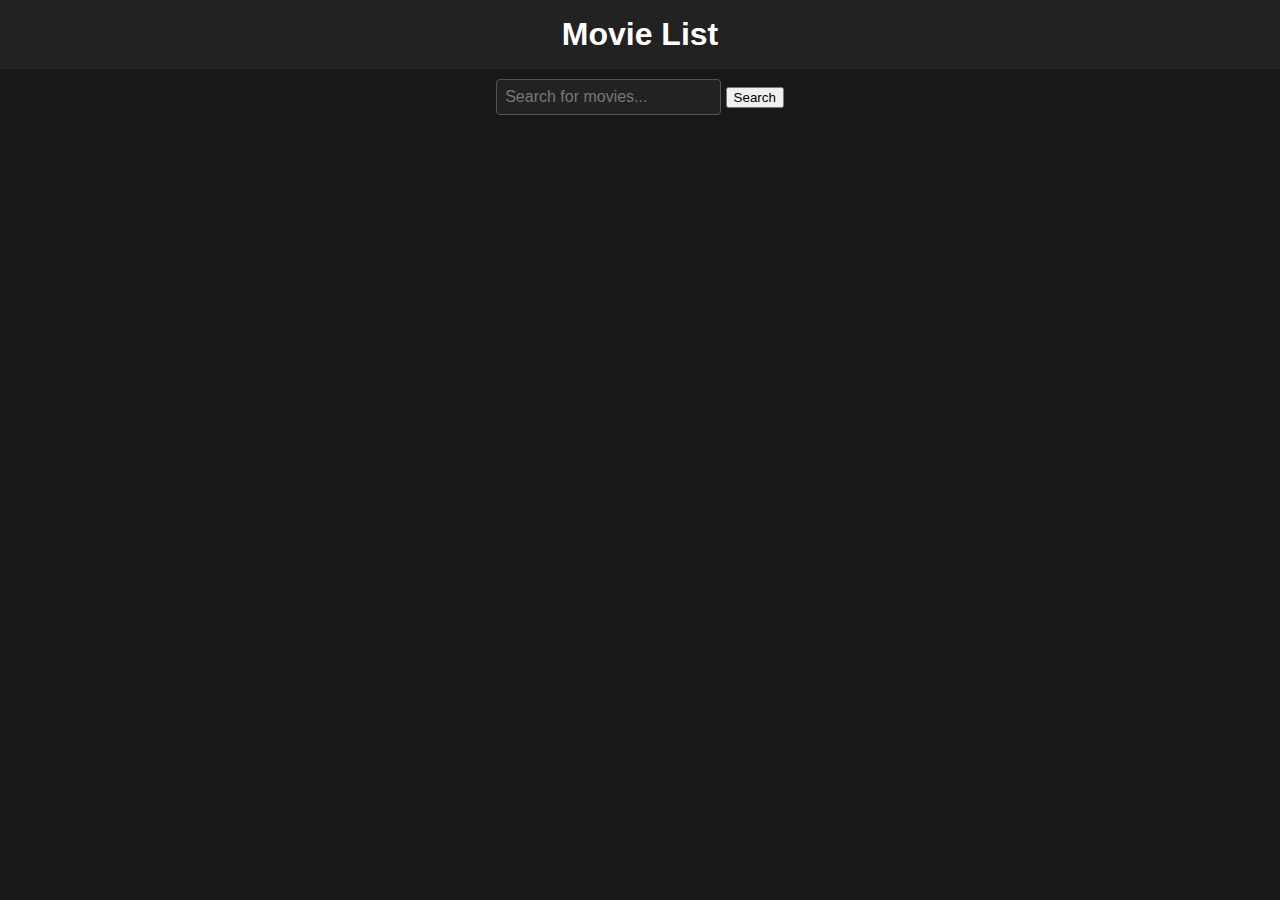
==== index.html @ 505b021b "Update index.html" ====
<!DOCTYPE html>
<html>
<head>
  <title>Movie List</title>
  <style>
    body {
      font-family: sans-serif;
      margin: 0;
      padding: 0;
      background-color: #181818; /* Dark background */
      color: #fff; /* White text */
    }
    header {
      background-color: #222; /* Darker header */
      color: #fff;
      padding: 1rem;
      text-align: center;
    }
    h1 {
      margin: 0;
    }
    .movie-list {
      display: flex;
      flex-wrap: wrap;
      justify-content: center;
      padding: 20px;
    }
    .movie-item {
      width: 200px;
      margin: 10px;
      border: 1px solid #333; /* Darker border */
      padding: 10px;
      cursor: pointer;
      text-align: center;
      box-shadow: 0 2px 5px rgba(0, 0, 0, 0.2);
    }
    .movie-item img {
      width: 100%;
      height: 150px;
      object-fit: cover;
    }
    .movie-item p {
      margin-top: 5px;
      font-size: 14px;
    }
    .search-container {
      padding: 10px;
      text-align: center;
    }
    .search-input {
      padding: 8px;
      border: 1px solid #555; /* Darker border */
      border-radius: 4px;
      font-size: 16px;
      color: #fff;
      background-color: #222; /* Darker background */
    }
    .search-input::placeholder {
      color: #777;
    }
  </style>
</head>
<body>

  <header>
    <h1>Movie List</h1>
  </header>

  <div class="search-container">
    <input type="text" class="search-input" id="search-input" placeholder="Search for movies...">
    <button id="search-button">Search</button>
  </div>

  <div class="movie-list" id="latest-movies">
    <!-- Latest movies will be displayed here -->
  </div>

  <script>
    const movieList = document.querySelector('.movie-list');
    const searchInput = document.getElementById('search-input');
    const searchButton = document.getElementById('search-button');
    const apiKey = '0750b3ed2cd386ac84492758e9f3d5b6'; // Your TMDb API key
    const latestMoviesContainer = document.getElementById('latest-movies');

    // Function to fetch and display movies from TMDb
    async function fetchMovies(query) {
      const apiUrl = `https://api.themoviedb.org/3/search/movie?api_key=${apiKey}&query=${query}`;
      try {
        const response = await fetch(apiUrl);
        const data = await response.json();
        displayMovies(data.results);
      } catch (error) {
        console.error("Error fetching movies:", error);
        alert("An error occurred while fetching movies. Please try again later.");
      }
    }

    // Function to display movies on the page
    function displayMovies(movies) {
      movieList.innerHTML = ''; // Clear previous movies
      movies.forEach(movie => {
        const movieItem = document.createElement('div');
        movieItem.classList.add('movie-item');
        movieItem.innerHTML = `
          <img src="https://image.tmdb.org/t/p/w500${movie.poster_path}" alt="${movie.title}">
          <p>${movie.title}</p>
        `;

        // Add click event to the movie item to open a new page with the player
        movieItem.addEventListener('click', () => {
          window.location.href = `movie-player.html?tmdbId=${movie.id}`;
        });

        movieList.appendChild(movieItem);
      });
    }

    // Function to fetch and display latest movies
    async function fetchLatestMovies() {
      const apiUrl = `https://api.themoviedb.org/3/discover/movie?api_key=${apiKey}&sort_by=popularity.desc&page=1`; // Fetch popular movies, adjust as needed
      try {
        const response = await fetch(apiUrl);
        const data = await response.json();
        displayMovies(data.results, latestMoviesContainer); // Display in latestMoviesContainer
      } catch (error) {
        console.error("Error fetching latest movies:", error);
        alert("An error occurred while fetching latest movies. Please try again later.");
      }
    }

    // Event listener for the search button
    searchButton.addEventListener('click', () => {
      const query = searchInput.value;
      fetchMovies(query);
    });

    // Fetch and display latest movies on page load
    fetchLatestMovies();

  </script>

</body>
</html>
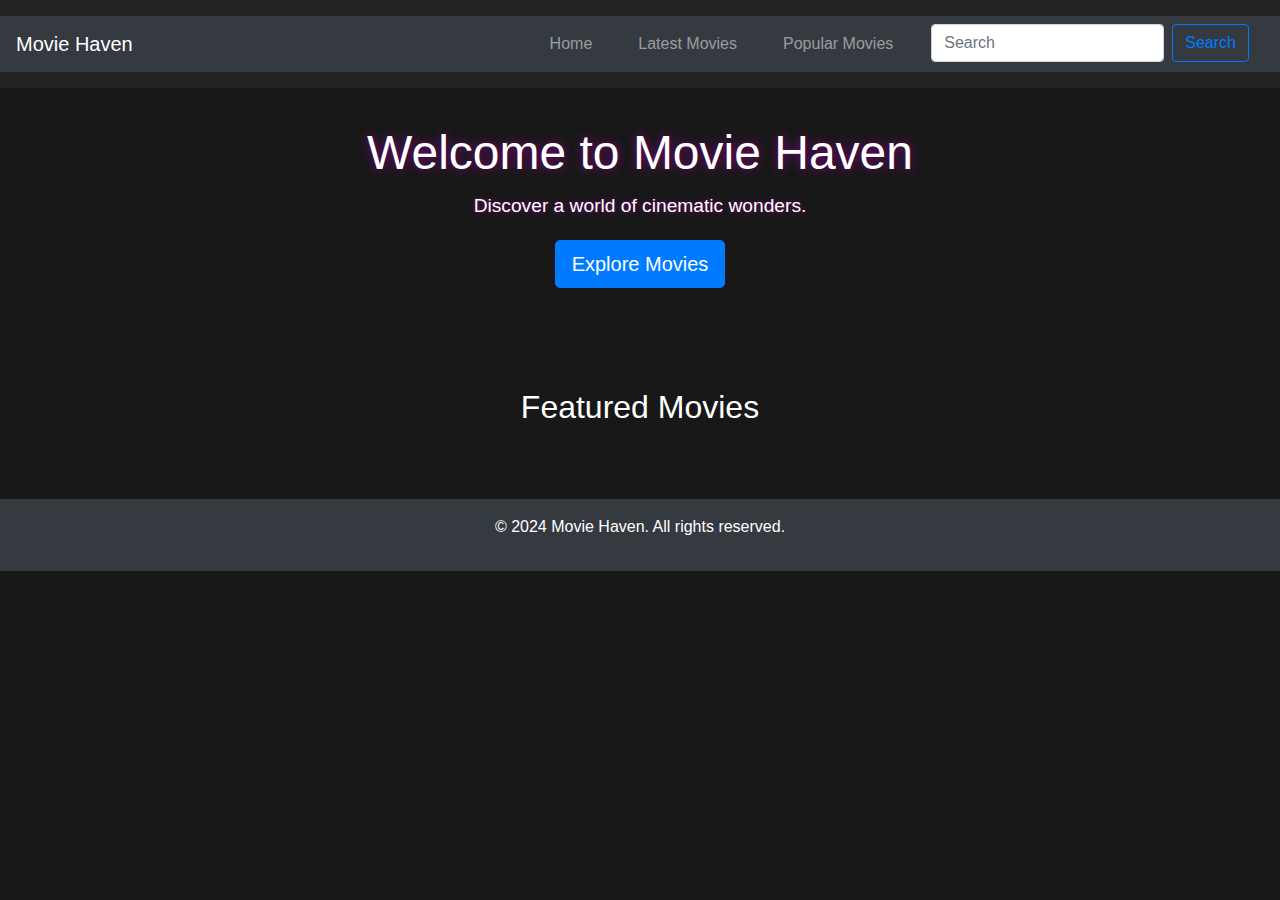
==== commit dc7149af: "Add files via upload" ====
--- a/index.html
+++ b/index.html
@@ -1,143 +1,73 @@
-<!DOCTYPE html>
-<html>
-<head>
-  <title>Movie List</title>
-  <style>
-    body {
-      font-family: sans-serif;
-      margin: 0;
-      padding: 0;
-      background-color: #181818; /* Dark background */
-      color: #fff; /* White text */
-    }
-    header {
-      background-color: #222; /* Darker header */
-      color: #fff;
-      padding: 1rem;
-      text-align: center;
-    }
-    h1 {
-      margin: 0;
-    }
-    .movie-list {
-      display: flex;
-      flex-wrap: wrap;
-      justify-content: center;
-      padding: 20px;
-    }
-    .movie-item {
-      width: 200px;
-      margin: 10px;
-      border: 1px solid #333; /* Darker border */
-      padding: 10px;
-      cursor: pointer;
-      text-align: center;
-      box-shadow: 0 2px 5px rgba(0, 0, 0, 0.2);
-    }
-    .movie-item img {
-      width: 100%;
-      height: 150px;
-      object-fit: cover;
-    }
-    .movie-item p {
-      margin-top: 5px;
-      font-size: 14px;
-    }
-    .search-container {
-      padding: 10px;
-      text-align: center;
-    }
-    .search-input {
-      padding: 8px;
-      border: 1px solid #555; /* Darker border */
-      border-radius: 4px;
-      font-size: 16px;
-      color: #fff;
-      background-color: #222; /* Darker background */
-    }
-    .search-input::placeholder {
-      color: #777;
-    }
-  </style>
-</head>
-<body>
-
-  <header>
-    <h1>Movie List</h1>
-  </header>
-
-  <div class="search-container">
-    <input type="text" class="search-input" id="search-input" placeholder="Search for movies...">
-    <button id="search-button">Search</button>
-  </div>
-
-  <div class="movie-list" id="latest-movies">
-    <!-- Latest movies will be displayed here -->
-  </div>
-
-  <script>
-    const movieList = document.querySelector('.movie-list');
-    const searchInput = document.getElementById('search-input');
-    const searchButton = document.getElementById('search-button');
-    const apiKey = '0750b3ed2cd386ac84492758e9f3d5b6'; // Your TMDb API key
-    const latestMoviesContainer = document.getElementById('latest-movies');
-
-    // Function to fetch and display movies from TMDb
-    async function fetchMovies(query) {
-      const apiUrl = `https://api.themoviedb.org/3/search/movie?api_key=${apiKey}&query=${query}`;
-      try {
-        const response = await fetch(apiUrl);
-        const data = await response.json();
-        displayMovies(data.results);
-      } catch (error) {
-        console.error("Error fetching movies:", error);
-        alert("An error occurred while fetching movies. Please try again later.");
-      }
-    }
-
-    // Function to display movies on the page
-    function displayMovies(movies) {
-      movieList.innerHTML = ''; // Clear previous movies
-      movies.forEach(movie => {
-        const movieItem = document.createElement('div');
-        movieItem.classList.add('movie-item');
-        movieItem.innerHTML = `
-          <img src="https://image.tmdb.org/t/p/w500${movie.poster_path}" alt="${movie.title}">
-          <p>${movie.title}</p>
-        `;
-
-        // Add click event to the movie item to open a new page with the player
-        movieItem.addEventListener('click', () => {
-          window.location.href = `movie-player.html?tmdbId=${movie.id}`;
-        });
-
-        movieList.appendChild(movieItem);
-      });
-    }
-
-    // Function to fetch and display latest movies
-    async function fetchLatestMovies() {
-      const apiUrl = `https://api.themoviedb.org/3/discover/movie?api_key=${apiKey}&sort_by=popularity.desc&page=1`; // Fetch popular movies, adjust as needed
-      try {
-        const response = await fetch(apiUrl);
-        const data = await response.json();
-        displayMovies(data.results, latestMoviesContainer); // Display in latestMoviesContainer
-      } catch (error) {
-        console.error("Error fetching latest movies:", error);
-        alert("An error occurred while fetching latest movies. Please try again later.");
-      }
-    }
-
-    // Event listener for the search button
-    searchButton.addEventListener('click', () => {
-      const query = searchInput.value;
-      fetchMovies(query);
-    });
-
-    // Fetch and display latest movies on page load
-    fetchLatestMovies();
-
-  </script>
-
-</body>
-</html>
+<!DOCTYPE html>
+<html>
+<head>
+  <title>Movie Haven</title>
+  <link rel="stylesheet" href="https://cdn.jsdelivr.net/npm/bootstrap@4.6.2/dist/css/bootstrap.min.css">
+  <link rel="stylesheet" href="style.css">
+</head>
+<body>
+
+  <header>
+    <nav class="navbar navbar-expand-lg navbar-dark bg-dark">
+      <a class="navbar-brand" href="index.html">Movie Haven</a>
+      <button class="navbar-toggler" type="button" data-toggle="collapse" data-target="#mainNav">
+        <span class="navbar-toggler-icon"></span>
+      </button>
+      <div class="collapse navbar-collapse" id="mainNav">
+        <ul class="navbar-nav ml-auto">
+          <li class="nav-item">
+            <a class="nav-link" href="index.html">Home</a>
+          </li>
+          <li class="nav-item">
+            <a class="nav-link" href="latest.html">Latest Movies</a>
+          </li>
+          <li class="nav-item">
+            <a class="nav-link" href="popular.html">Popular Movies</a>
+          </li>
+          <li class="nav-item">
+            <form class="form-inline my-2 my-lg-0">
+              <input class="form-control mr-sm-2" type="search" placeholder="Search" aria-label="Search" id="search-input">
+              <button class="btn btn-outline-primary my-2 my-sm-0" type="submit" id="search-button">Search</button>
+            </form>
+          </li>
+        </ul>
+      </div>
+    </nav>
+  </header>
+
+  <main class="container mt-4">
+    <section id="hero" class="text-center">
+      <div class="row">
+        <div class="col-md-12">
+          <h2 class="display-4">Welcome to Movie Haven</h2>
+          <p class="lead">Discover a world of cinematic wonders.</p>
+          <a href="#" class="btn btn-primary btn-lg">Explore Movies</a>
+        </div>
+      </div>
+    </section>
+
+    <section id="featured-movies">
+      <h2 class="text-center mb-4">Featured Movies</h2>
+      <div class="row" id="featured-movie-list">
+        <!-- Featured movies will be loaded here -->
+      </div>
+    </section>
+
+    <section id="search-results" style="display: none;">
+      <h2 class="text-center mb-4">Search Results</h2>
+      <div class="row" id="search-results-list">
+        <!-- Search results will be displayed here -->
+      </div>
+    </section>
+  </main>
+
+  <footer class="bg-dark text-center py-3 mt-5">
+    <p class="text-white">© 2024 Movie Haven. All rights reserved.</p>
+  </footer>
+
+  <script src="https://code.jquery.com/jquery-3.5.1.slim.min.js"></script>
+  <script src="https://cdn.jsdelivr.net/npm/popper.js@1.16.1/dist/umd/popper.min.js"></script>
+  <script src="https://cdn.jsdelivr.net/npm/bootstrap@4.6.2/dist/js/bootstrap.min.js"></script>
+  <script src="script.js"></script>
+</body>
+</html>--- a/style.css
+++ b/style.css
@@ -0,0 +1,203 @@
+/* Basic Styling */
+body {
+  font-family: 'Segoe UI', Tahoma, Geneva, Verdana, sans-serif;
+  margin: 0;
+  padding: 0;
+  background-color: #181818;
+  color: #fff;
+}
+
+header {
+  background-color: #222;
+  padding: 1rem 0;
+  width: 100%;
+  text-align: center;
+  position: fixed; 
+  top: 0;
+  z-index: 10; 
+}
+
+header h1 {
+  margin: 0;
+  font-size: 2rem;
+}
+
+nav ul {
+  list-style: none;
+  margin: 0;
+  padding: 0;
+  display: inline-block;
+}
+
+nav li {
+  display: inline-block;
+  margin: 0 15px;
+}
+
+nav a {
+  text-decoration: none;
+  color: #fff;
+  transition: color 0.3s ease;
+}
+
+nav a:hover {
+  color: #800080;
+}
+
+.container {
+  max-width: 1200px;
+  margin: 0 auto;
+  padding: 0 20px;
+}
+
+.search-container {
+  padding: 10px;
+  text-align: center;
+  margin-top: 0; /* Remove extra space */
+}
+
+.search-input {
+  padding: 8px;
+  border: 1px solid #555;
+  border-radius: 4px;
+  font-size: 16px;
+  color: #fff;
+  background-color: #222;
+  width: 300px;
+}
+
+.search-input::placeholder {
+  color: #777;
+}
+
+.search-button {
+  padding: 8px 15px;
+  background-color: #800080;
+  color: #fff;
+  border: none;
+  border-radius: 4px;
+  cursor: pointer;
+  margin-left: 10px;
+}
+
+/* Hero Section */
+#hero {
+  background-image: url('hero-background.jpg'); /* You'll need a background image */
+  background-size: cover;
+  background-position: center;
+  padding: 100px 0;
+  text-align: center;
+}
+
+#hero h2 {
+  font-size: 3rem;
+  margin-bottom: 10px;
+  text-shadow: 0 0 10px #800080; /* Add purple glow to the heading */
+}
+
+#hero p {
+  font-size: 1.2rem;
+  margin-bottom: 20px;
+  text-shadow: 0 0 5px #800080;  /* Add a subtle glow to the paragraph */
+}
+
+.button {
+  display: inline-block;
+  padding: 10px 20px;
+  background-color: #800080;
+  color: #fff;
+  text-decoration: none;
+  border-radius: 5px;
+  transition: background-color 0.3s ease;
+  box-shadow: 0 0 10px #800080; /* Add a purple glow to the button */
+}
+
+.button:hover {
+  background-color: #660066;
+  box-shadow: 0 0 15px #800080; /* Increase the glow on hover */
+}
+
+/* Movie List Styling */
+.movie-list {
+  display: flex;
+  flex-wrap: wrap;
+  justify-content: center;
+  gap: 20px;
+}
+
+.movie-item {
+  width: 200px;
+  background-color: #222;
+  padding: 15px;
+  border-radius: 10px;
+  box-shadow: 0 4px 8px rgba(0, 0, 0, 0.3), 0 0 10px rgba(128, 0, 128, 0.3);
+  position: relative;
+  transition: transform 0.2s ease;
+  cursor: pointer; /* Add cursor for clickable movie items */
+}
+
+.movie-item:hover {
+  transform: translateY(-5px);
+  box-shadow: 0 8px 16px rgba(0, 0, 0, 0.4), 0 0 20px rgba(128, 0, 128, 0.5);
+}
+
+.movie-item img {
+  width: 100%;
+  height: 250px;
+  object-fit: cover;
+  border-radius: 8px;
+}
+
+.movie-item .movie-info {
+  margin-top: 10px;
+}
+
+.movie-item .movie-info h3 {
+  font-size: 1.2rem;
+  margin-bottom: 5px;
+}
+
+.movie-item .movie-info p {
+  font-size: 0.9rem;
+}
+
+.movie-item .overview {
+  margin-top: 10px;
+  font-size: 0.9rem;
+  line-height: 1.5;
+  display: -webkit-box;
+  -webkit-line-clamp: 3;
+  -webkit-box-orient: vertical;
+  overflow: hidden;
+  text-overflow: ellipsis;
+}
+
+/* Footer */
+footer {
+  background-color: #222;
+  padding: 20px 0;
+  text-align: center;
+}
+
+/* Responsive Styling */
+@media screen and (max-width: 768px) {
+  #hero h2 {
+    font-size: 2rem;
+  }
+
+  #hero p {
+    font-size: 1rem;
+  }
+
+  .movie-list {
+    gap: 10px;
+  }
+
+  .movie-item {
+    width: 45%;
+  }
+
+  .movie-item img {
+    height: 200px;
+  }
+}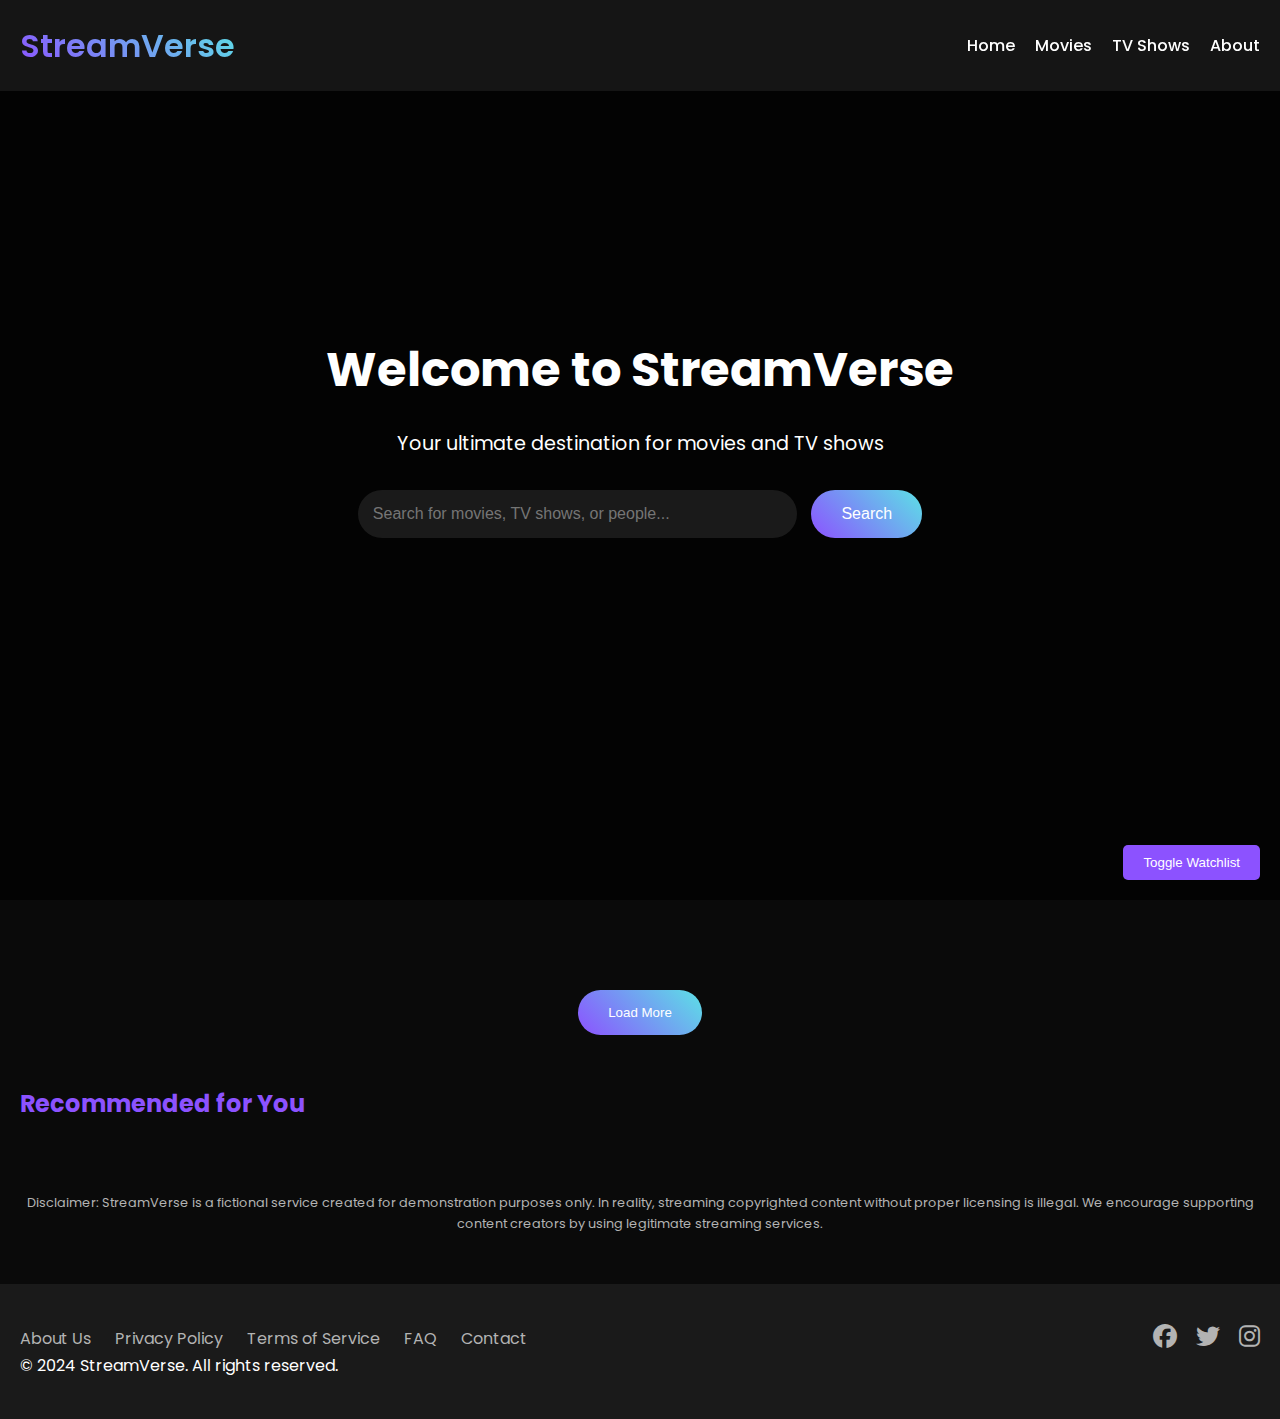
==== commit bb3a84ae: "Create index.html" ====
--- a/index.html
+++ b/index.html
@@ -1,73 +1,748 @@
-<!DOCTYPE html>
-<html>
-<head>
-  <title>Movie Haven</title>
-  <link rel="stylesheet" href="https://cdn.jsdelivr.net/npm/bootstrap@4.6.2/dist/css/bootstrap.min.css">
-  <link rel="stylesheet" href="style.css">
-</head>
-<body>
-
-  <header>
-    <nav class="navbar navbar-expand-lg navbar-dark bg-dark">
-      <a class="navbar-brand" href="index.html">Movie Haven</a>
-      <button class="navbar-toggler" type="button" data-toggle="collapse" data-target="#mainNav">
-        <span class="navbar-toggler-icon"></span>
-      </button>
-      <div class="collapse navbar-collapse" id="mainNav">
-        <ul class="navbar-nav ml-auto">
-          <li class="nav-item">
-            <a class="nav-link" href="index.html">Home</a>
-          </li>
-          <li class="nav-item">
-            <a class="nav-link" href="latest.html">Latest Movies</a>
-          </li>
-          <li class="nav-item">
-            <a class="nav-link" href="popular.html">Popular Movies</a>
-          </li>
-          <li class="nav-item">
-            <form class="form-inline my-2 my-lg-0">
-              <input class="form-control mr-sm-2" type="search" placeholder="Search" aria-label="Search" id="search-input">
-              <button class="btn btn-outline-primary my-2 my-sm-0" type="submit" id="search-button">Search</button>
-            </form>
-          </li>
-        </ul>
-      </div>
-    </nav>
-  </header>
-
-  <main class="container mt-4">
-    <section id="hero" class="text-center">
-      <div class="row">
-        <div class="col-md-12">
-          <h2 class="display-4">Welcome to Movie Haven</h2>
-          <p class="lead">Discover a world of cinematic wonders.</p>
-          <a href="#" class="btn btn-primary btn-lg">Explore Movies</a>
-        </div>
-      </div>
-    </section>
-
-    <section id="featured-movies">
-      <h2 class="text-center mb-4">Featured Movies</h2>
-      <div class="row" id="featured-movie-list">
-        <!-- Featured movies will be loaded here -->
-      </div>
-    </section>
-
-    <section id="search-results" style="display: none;">
-      <h2 class="text-center mb-4">Search Results</h2>
-      <div class="row" id="search-results-list">
-        <!-- Search results will be displayed here -->
-      </div>
-    </section>
-  </main>
-
-  <footer class="bg-dark text-center py-3 mt-5">
-    <p class="text-white">© 2024 Movie Haven. All rights reserved.</p>
-  </footer>
-
-  <script src="https://code.jquery.com/jquery-3.5.1.slim.min.js"></script>
-  <script src="https://cdn.jsdelivr.net/npm/popper.js@1.16.1/dist/umd/popper.min.js"></script>
-  <script src="https://cdn.jsdelivr.net/npm/bootstrap@4.6.2/dist/js/bootstrap.min.js"></script>
-  <script src="script.js"></script>
-</body>
-</html>+<html><head><base href="https://websim.ai" />
+  <title>StreamVerse - Your Ultimate Streaming Companion</title>
+  <link href="https://fonts.googleapis.com/css2?family=Poppins:wght@300;400;600&display=swap" rel="stylesheet">
+  <link rel="stylesheet" href="https://cdnjs.cloudflare.com/ajax/libs/font-awesome/6.4.0/css/all.min.css">
+  <style>
+    :root {
+      --primary-color: #8c52ff;
+      --secondary-color: #5ce1e6;
+      --background-color: #0a0a0a;
+      --surface-color: #1a1a1a;
+      --text-color: #ffffff;
+      --text-secondary: #b3b3b3;
+    }
+
+    * {
+      box-sizing: border-box;
+      margin: 0;
+      padding: 0;
+    }
+
+    body {
+      font-family: 'Poppins', sans-serif;
+      background-color: var(--background-color);
+      color: var(--text-color);
+      line-height: 1.6;
+    }
+
+    .container {
+      max-width: 1600px;
+      margin: 0 auto;
+      padding: 0 20px;
+    }
+
+    header {
+      background-color: rgba(26, 26, 26, 0.8);
+      backdrop-filter: blur(10px);
+      padding: 20px 0;
+      position: fixed;
+      width: 100%;
+      z-index: 1000;
+      transition: all 0.3s ease;
+    }
+
+    .header-content {
+      display: flex;
+      justify-content: space-between;
+      align-items: center;
+    }
+
+    .logo {
+      font-size: 2em;
+      font-weight: 600;
+      background: linear-gradient(45deg, var(--primary-color), var(--secondary-color));
+      -webkit-background-clip: text;
+      -webkit-text-fill-color: transparent;
+    }
+
+    nav ul {
+      display: flex;
+      list-style: none;
+    }
+
+    nav ul li {
+      margin-left: 20px;
+    }
+
+    nav ul li a {
+      color: var(--text-color);
+      text-decoration: none;
+      font-weight: 500;
+      transition: color 0.3s ease;
+    }
+
+    nav ul li a:hover {
+      color: var(--secondary-color);
+    }
+
+    .hero {
+      height: 100vh;
+      display: flex;
+      align-items: center;
+      justify-content: center;
+      text-align: center;
+      background: linear-gradient(rgba(0,0,0,0.7), rgba(0,0,0,0.7)), url('https://source.unsplash.com/random/1920x1080/?movie') no-repeat center center/cover;
+    }
+
+    .hero-content h1 {
+      font-size: 3em;
+      margin-bottom: 20px;
+    }
+
+    .hero-content p {
+      font-size: 1.2em;
+      margin-bottom: 30px;
+    }
+
+    .search-container {
+      margin: 30px 0;
+      text-align: center;
+    }
+
+    #search-input {
+      width: 70%;
+      padding: 15px;
+      font-size: 1em;
+      border: none;
+      background-color: var(--surface-color);
+      color: var(--text-color);
+      border-radius: 30px;
+      transition: all 0.3s ease;
+    }
+
+    #search-input:focus {
+      outline: none;
+      box-shadow: 0 0 0 2px var(--primary-color);
+    }
+
+    #search-button {
+      padding: 15px 30px;
+      font-size: 1em;
+      background: linear-gradient(45deg, var(--primary-color), var(--secondary-color));
+      color: var(--text-color);
+      border: none;
+      cursor: pointer;
+      border-radius: 30px;
+      margin-left: 10px;
+      transition: all 0.3s ease;
+    }
+
+    #search-button:hover {
+      transform: translateY(-2px);
+      box-shadow: 0 5px 15px rgba(140, 82, 255, 0.4);
+    }
+
+    #results, #recommendation-results {
+      display: grid;
+      grid-template-columns: repeat(auto-fill, minmax(200px, 1fr));
+      gap: 30px;
+    }
+
+    .content-card {
+      background-color: var(--surface-color);
+      border-radius: 15px;
+      overflow: hidden;
+      transition: transform 0.3s ease, box-shadow 0.3s ease;
+      cursor: pointer;
+      position: relative;
+    }
+
+    .content-card:hover {
+      transform: translateY(-10px);
+      box-shadow: 0 10px 20px rgba(140, 82, 255, 0.2);
+    }
+
+    .content-card img {
+      width: 100%;
+      height: 300px;
+      object-fit: cover;
+      transition: transform 0.3s ease;
+    }
+
+    .content-card:hover img {
+      transform: scale(1.05);
+    }
+
+    .content-info {
+      padding: 15px;
+    }
+
+    .content-title {
+      font-weight: 600;
+      margin-bottom: 5px;
+    }
+
+    .content-rating {
+      color: var(--text-secondary);
+      font-size: 0.9em;
+    }
+
+    .content-type {
+      position: absolute;
+      top: 10px;
+      right: 10px;
+      background: rgba(140, 82, 255, 0.8);
+      color: var(--text-color);
+      padding: 5px 10px;
+      border-radius: 20px;
+      font-size: 0.8em;
+    }
+
+    #player-container {
+      position: fixed;
+      top: 0;
+      left: 0;
+      width: 100%;
+      height: 100%;
+      background-color: rgba(0,0,0,0.9);
+      display: none;
+      justify-content: center;
+      align-items: center;
+      z-index: 2000;
+    }
+
+    #player {
+      width: 80%;
+      height: 80%;
+      position: relative;
+    }
+
+    #close-player {
+      position: absolute;
+      top: 20px;
+      right: 30px;
+      font-size: 30px;
+      color: var(--text-color);
+      cursor: pointer;
+      transition: all 0.3s ease;
+    }
+
+    #close-player:hover {
+      color: var(--secondary-color);
+    }
+
+    .disclaimer {
+      text-align: center;
+      font-size: 0.8em;
+      color: var(--text-secondary);
+      margin-top: 50px;
+    }
+
+    #genres {
+      display: flex;
+      justify-content: center;
+      flex-wrap: wrap;
+      gap: 10px;
+      margin: 30px 0;
+    }
+
+    .genre-button {
+      padding: 8px 15px;
+      background-color: var(--surface-color);
+      color: var(--text-color);
+      border: none;
+      border-radius: 20px;
+      cursor: pointer;
+      transition: all 0.3s ease;
+    }
+
+    .genre-button:hover, .genre-button.active {
+      background-color: var(--primary-color);
+    }
+
+    #load-more {
+      display: block;
+      margin: 30px auto;
+      padding: 15px 30px;
+      background: linear-gradient(45deg, var(--primary-color), var(--secondary-color));
+      color: var(--text-color);
+      border: none;
+      border-radius: 30px;
+      cursor: pointer;
+      transition: all 0.3s ease;
+    }
+
+    #load-more:hover {
+      transform: translateY(-2px);
+      box-shadow: 0 5px 15px rgba(140, 82, 255, 0.4);
+    }
+
+    #loading {
+      text-align: center;
+      font-size: 1.2em;
+      margin-top: 20px;
+      display: none;
+    }
+
+    footer {
+      background-color: var(--surface-color);
+      padding: 40px 0;
+      margin-top: 50px;
+    }
+
+    .footer-content {
+      display: flex;
+      justify-content: space-between;
+      align-items: center;
+      flex-wrap: wrap;
+    }
+
+    .footer-links a {
+      color: var(--text-secondary);
+      text-decoration: none;
+      margin-right: 20px;
+      transition: color 0.3s ease;
+    }
+
+    .footer-links a:hover {
+      color: var(--primary-color);
+    }
+
+    .social-icons a {
+      color: var(--text-secondary);
+      font-size: 1.5em;
+      margin-left: 15px;
+      transition: color 0.3s ease;
+    }
+
+    .social-icons a:hover {
+      color: var(--primary-color);
+    }
+
+    #recommendations {
+      margin-top: 50px;
+    }
+
+    .recommendation-title {
+      font-size: 1.5em;
+      margin-bottom: 20px;
+      color: var(--primary-color);
+    }
+
+    /* Watchlist Styles */
+    #watchlist {
+      position: fixed;
+      right: 20px;
+      top: 100px;
+      background-color: var(--surface-color);
+      padding: 20px;
+      border-radius: 15px;
+      max-width: 300px;
+      box-shadow: 0 5px 15px rgba(0, 0, 0, 0.3);
+      display: none;
+      z-index: 1001;
+    }
+
+    #watchlist.active {
+      display: block;
+    }
+
+    #watchlist h3 {
+      margin-top: 0;
+      color: var(--primary-color);
+    }
+
+    #watchlist-items {
+      list-style-type: none;
+      padding: 0;
+      max-height: 300px;
+      overflow-y: auto;
+    }
+
+    #watchlist-items li {
+      margin-bottom: 10px;
+      display: flex;
+      justify-content: space-between;
+      align-items: center;
+    }
+
+    .remove-from-watchlist {
+      background-color: var(--primary-color);
+      color: var(--text-color);
+      border: none;
+      padding: 5px 10px;
+      border-radius: 5px;
+      cursor: pointer;
+      transition: background-color 0.3s ease;
+    }
+
+    .remove-from-watchlist:hover {
+      background-color: var(--secondary-color);
+    }
+
+    /* Toggle Button Styles */
+    #watchlist-toggle {
+      position: fixed;
+      bottom: 20px;
+      right: 20px;
+      padding: 10px 20px;
+      background-color: var(--primary-color);
+      color: var(--text-color);
+      border: none;
+      border-radius: 5px;
+      cursor: pointer;
+      transition: background-color 0.3s ease;
+      z-index: 1000;
+    }
+
+    #watchlist-toggle:hover {
+      background-color: var(--secondary-color);
+    }
+
+    .add-to-watchlist {
+      background-color: var(--primary-color);
+      color: var(--text-color);
+      border: none;
+      padding: 5px 10px;
+      border-radius: 5px;
+      cursor: pointer;
+      transition: background-color 0.3s ease;
+      margin-top: 10px;
+    }
+
+    .add-to-watchlist:hover {
+      background-color: var(--secondary-color);
+    }
+
+    @media (max-width: 768px) {
+      .hero-content h1 {
+        font-size: 2em;
+      }
+
+      .hero-content p {
+        font-size: 1em;
+      }
+
+      #search-input {
+        width: 100%;
+        margin-bottom: 10px;
+      }
+
+      #search-button {
+        width: 100%;
+        margin-left: 0;
+      }
+
+      #watchlist {
+        position: fixed;
+        left: 20px;
+        right: 20px;
+        max-width: calc(100% - 40px);
+      }
+    }
+  </style>
+</head>
+<body>
+  <header>
+    <div class="container header-content">
+      <h1 class="logo">StreamVerse</h1>
+      <nav>
+        <ul>
+          <li><a href="#home">Home</a></li>
+          <li><a href="#movies">Movies</a></li>
+          <li><a href="#tv-shows">TV Shows</a></li>
+          <li><a href="#about">About</a></li>
+        </ul>
+      </nav>
+    </div>
+  </header>
+
+  <section class="hero" id="home">
+    <div class="hero-content">
+      <h1>Welcome to StreamVerse</h1>
+      <p>Your ultimate destination for movies and TV shows</p>
+      <div class="search-container">
+        <input type="text" id="search-input" placeholder="Search for movies, TV shows, or people...">
+        <button id="search-button">Search</button>
+      </div>
+    </div>
+  </section>
+  
+  <div class="container">
+    <div id="genres"></div>
+    
+    <div id="loading">Loading...</div>
+    <div id="results"></div>
+    
+    <button id="load-more">Load More</button>
+
+    <div id="recommendations">
+      <h2 class="recommendation-title">Recommended for You</h2>
+      <div id="recommendation-results"></div>
+    </div>
+
+    <div id="watchlist">
+      <h3>My Watchlist</h3>
+      <ul id="watchlist-items"></ul>
+    </div>
+
+    <div id="player-container">
+      <div id="close-player">×</div>
+      <div id="player"></div>
+    </div>
+    
+    <p class="disclaimer">
+      Disclaimer: StreamVerse is a fictional service created for demonstration purposes only. 
+      In reality, streaming copyrighted content without proper licensing is illegal. 
+      We encourage supporting content creators by using legitimate streaming services.
+    </p>
+  </div>
+
+  <button id="watchlist-toggle">Toggle Watchlist</button>
+
+  <footer>
+    <div class="container">
+      <div class="footer-content">
+        <div class="footer-links">
+          <a href="#about">About Us</a>
+          <a href="#privacy">Privacy Policy</a>
+          <a href="#terms">Terms of Service</a>
+          <a href="#faq">FAQ</a>
+          <a href="#contact">Contact</a>
+        </div>
+        <div class="social-icons">
+          <a href="#" aria-label="Facebook"><i class="fab fa-facebook"></i></a>
+          <a href="#" aria-label="Twitter"><i class="fab fa-twitter"></i></a>
+          <a href="#" aria-label="Instagram"><i class="fab fa-instagram"></i></a>
+        </div>
+      </div>
+      <p class="copyright">© 2024 StreamVerse. All rights reserved.</p>
+    </div>
+  </footer>
+
+  <script>
+    const TMDB_API_KEY = '0750b3ed2cd386ac84492758e9f3d5b6';
+    const searchButton =document.getElementById('search-button');
+    const searchInput = document.getElementById('search-input');
+    const resultsContainer = document.getElementById('results');
+    const playerContainer = document.getElementById('player-container');
+    const player = document.getElementById('player');
+    const closePlayer = document.getElementById('close-player');
+    const loadMoreButton = document.getElementById('load-more');
+    const loadingIndicator = document.getElementById('loading');
+    const recommendationResults = document.getElementById('recommendation-results');
+    const genresContainer = document.getElementById('genres');
+    const watchlistItems = document.getElementById('watchlist-items');
+    const watchlistToggle = document.getElementById('watchlist-toggle');
+    const watchlist = document.getElementById('watchlist');
+
+    let currentPage = 1;
+    let currentQuery = '';
+    let currentMode = 'popular';
+    let currentGenre = '';
+    let totalPages = 1;
+
+    async function fetchGenres() {
+      try {
+        const response = await fetch(`https://api.themoviedb.org/3/genre/movie/list?api_key=${TMDB_API_KEY}`);
+        const data = await response.json();
+        data.genres.forEach(genre => {
+          const button = document.createElement('button');
+          button.textContent = genre.name;
+          button.className = 'genre-button';
+          button.addEventListener('click', () => {
+            currentGenre = genre.id;
+            currentPage = 1;
+            currentMode = 'genre';
+            loadContent();
+          });
+          genresContainer.appendChild(button);
+        });
+      } catch (error) {
+        console.error('Error fetching genres:', error);
+      }
+    }
+
+    searchButton.addEventListener('click', () => {
+      currentPage = 1;
+      currentQuery = searchInput.value;
+      currentMode = 'search';
+      loadContent();
+    });
+
+    closePlayer.addEventListener('click', closePlayerModal);
+    loadMoreButton.addEventListener('click', loadMoreContent);
+
+    async function loadContent() {
+      showLoading();
+      let url;
+      if (currentMode === 'search') {
+        url = `https://api.themoviedb.org/3/search/multi?api_key=${TMDB_API_KEY}&query=${encodeURIComponent(currentQuery)}&page=${currentPage}`;
+      } else if (currentMode === 'genre') {
+        url = `https://api.themoviedb.org/3/discover/movie?api_key=${TMDB_API_KEY}&with_genres=${currentGenre}&page=${currentPage}`;
+      } else {
+        url = `https://api.themoviedb.org/3/trending/all/week?api_key=${TMDB_API_KEY}&page=${currentPage}`;
+      }
+      
+      try {
+        const response = await fetch(url);
+        const data = await response.json();
+        totalPages = data.total_pages;
+        if (currentPage === 1) {
+          resultsContainer.innerHTML = '';
+        }
+        displayResults(data.results);
+        loadMoreButton.style.display = currentPage < totalPages ? 'block' : 'none';
+      } catch (error) {
+        console.error('Error fetching data:', error);
+      } finally {
+        hideLoading();
+      }
+    }
+
+    function displayResults(results, container = resultsContainer) {
+      results.forEach(result => {
+        if (result.media_type === 'movie' || result.media_type === 'tv' || result.title || result.name) {
+          const card = document.createElement('div');
+          card.className = 'content-card';
+          
+          const img = document.createElement('img');
+          img.src = result.poster_path 
+            ? `https://image.tmdb.org/t/p/w500${result.poster_path}`
+            : 'https://via.placeholder.com/500x750.png?text=No+Image';
+          img.alt = result.title || result.name;
+          
+          const info = document.createElement('div');
+          info.className = 'content-info';
+          
+          const title = document.createElement('div');
+          title.className = 'content-title';
+          title.textContent = result.title || result.name;
+          
+          const rating = document.createElement('div');
+          rating.className = 'content-rating';
+          rating.textContent = `Rating: ${result.vote_average}/10`;
+          
+          const type = document.createElement('div');
+          type.className = 'content-type';
+          type.textContent = result.media_type === 'movie' ? 'Movie' : 'TV Show';
+          
+          const addToWatchlistBtn = document.createElement('button');
+          addToWatchlistBtn.textContent = 'Add to Watchlist';
+          addToWatchlistBtn.className = 'add-to-watchlist';
+          addToWatchlistBtn.onclick = (e) => {
+            e.stopPropagation();
+            addToWatchlist(result);
+          };
+          
+          info.appendChild(title);
+          info.appendChild(rating);
+          info.appendChild(addToWatchlistBtn);
+          
+          card.appendChild(img);
+          card.appendChild(info);
+          card.appendChild(type);
+          
+          card.addEventListener('click', () => openPlayerModal(result.id, result.media_type || (result.title ? 'movie' : 'tv')));
+          
+          container.appendChild(card);
+        }
+      });
+    }
+
+    function openPlayerModal(id, type) {
+      const embedUrl = `https://vidsrc.xyz/embed/${type}?tmdb=${id}`;
+      player.innerHTML = `<iframe src="${embedUrl}" width="100%" height="100%" frameborder="0" allowfullscreen></iframe>`;
+      playerContainer.style.display = 'flex';
+    }
+
+    function closePlayerModal() {
+      playerContainer.style.display = 'none';
+      player.innerHTML = '';
+    }
+
+    function loadMoreContent() {
+      currentPage++;
+      loadContent();
+    }
+
+    function showLoading() {
+      loadingIndicator.style.display = 'block';
+    }
+
+    function hideLoading() {
+      loadingIndicator.style.display = 'none';
+    }
+
+    async function loadRecommendations() {
+      const url = `https://api.themoviedb.org/3/trending/all/day?api_key=${TMDB_API_KEY}`;
+      try {
+        const response = await fetch(url);
+        const data = await response.json();
+        displayResults(data.results, recommendationResults);
+      } catch (error) {
+        console.error('Error fetching recommendations:', error);
+      }
+    }
+
+    function addToWatchlist(item) {
+      const watchlist = JSON.parse(localStorage.getItem('watchlist')) || [];
+      if (!watchlist.some(i => i.id === item.id)) {
+        watchlist.push(item);
+        localStorage.setItem('watchlist', JSON.stringify(watchlist));
+        updateWatchlistUI();
+      }
+    }
+
+    function removeFromWatchlist(id) {
+      let watchlist = JSON.parse(localStorage.getItem('watchlist')) || [];
+      watchlist = watchlist.filter(item => item.id !== id);
+      localStorage.setItem('watchlist', JSON.stringify(watchlist));
+      updateWatchlistUI();
+    }
+
+    function updateWatchlistUI() {
+      const watchlist = JSON.parse(localStorage.getItem('watchlist')) || [];
+      watchlistItems.innerHTML = '';
+      watchlist.forEach(item => {
+        const li = document.createElement('li');
+        li.textContent = item.title || item.name;
+        const removeButton = document.createElement('button');
+        removeButton.textContent = 'Remove';
+        removeButton.className = 'remove-from-watchlist';
+        removeButton.onclick = () => removeFromWatchlist(item.id);
+        li.appendChild(removeButton);
+        watchlistItems.appendChild(li);
+      });
+    }
+
+    watchlistToggle.addEventListener('click', () => {
+      watchlist.classList.toggle('active');
+    });
+
+    window.addEventListener('click', (event) => {
+      if (!watchlist.contains(event.target) && event.target !== watchlistToggle) {
+        watchlist.classList.remove('active');
+      }
+    });
+
+    window.onload = () => {
+      fetchGenres();
+      loadContent();
+      loadRecommendations();
+      updateWatchlistUI();
+    };
+
+    const debouncedSearch = debounce(() => {
+      currentPage = 1;
+      currentQuery = searchInput.value;
+      currentMode = 'search';
+      loadContent();
+    }, 300);
+
+    searchInput.addEventListener('input', debouncedSearch);
+
+    function debounce(func, wait) {
+      let timeout;
+      return function executedFunction(...args) {
+        const later = () => {
+          clearTimeout(timeout);
+          func(...args);
+        };
+        clearTimeout(timeout);
+        timeout = setTimeout(later, wait);
+      };
+    }
+  </script>
+</body>
+</html>
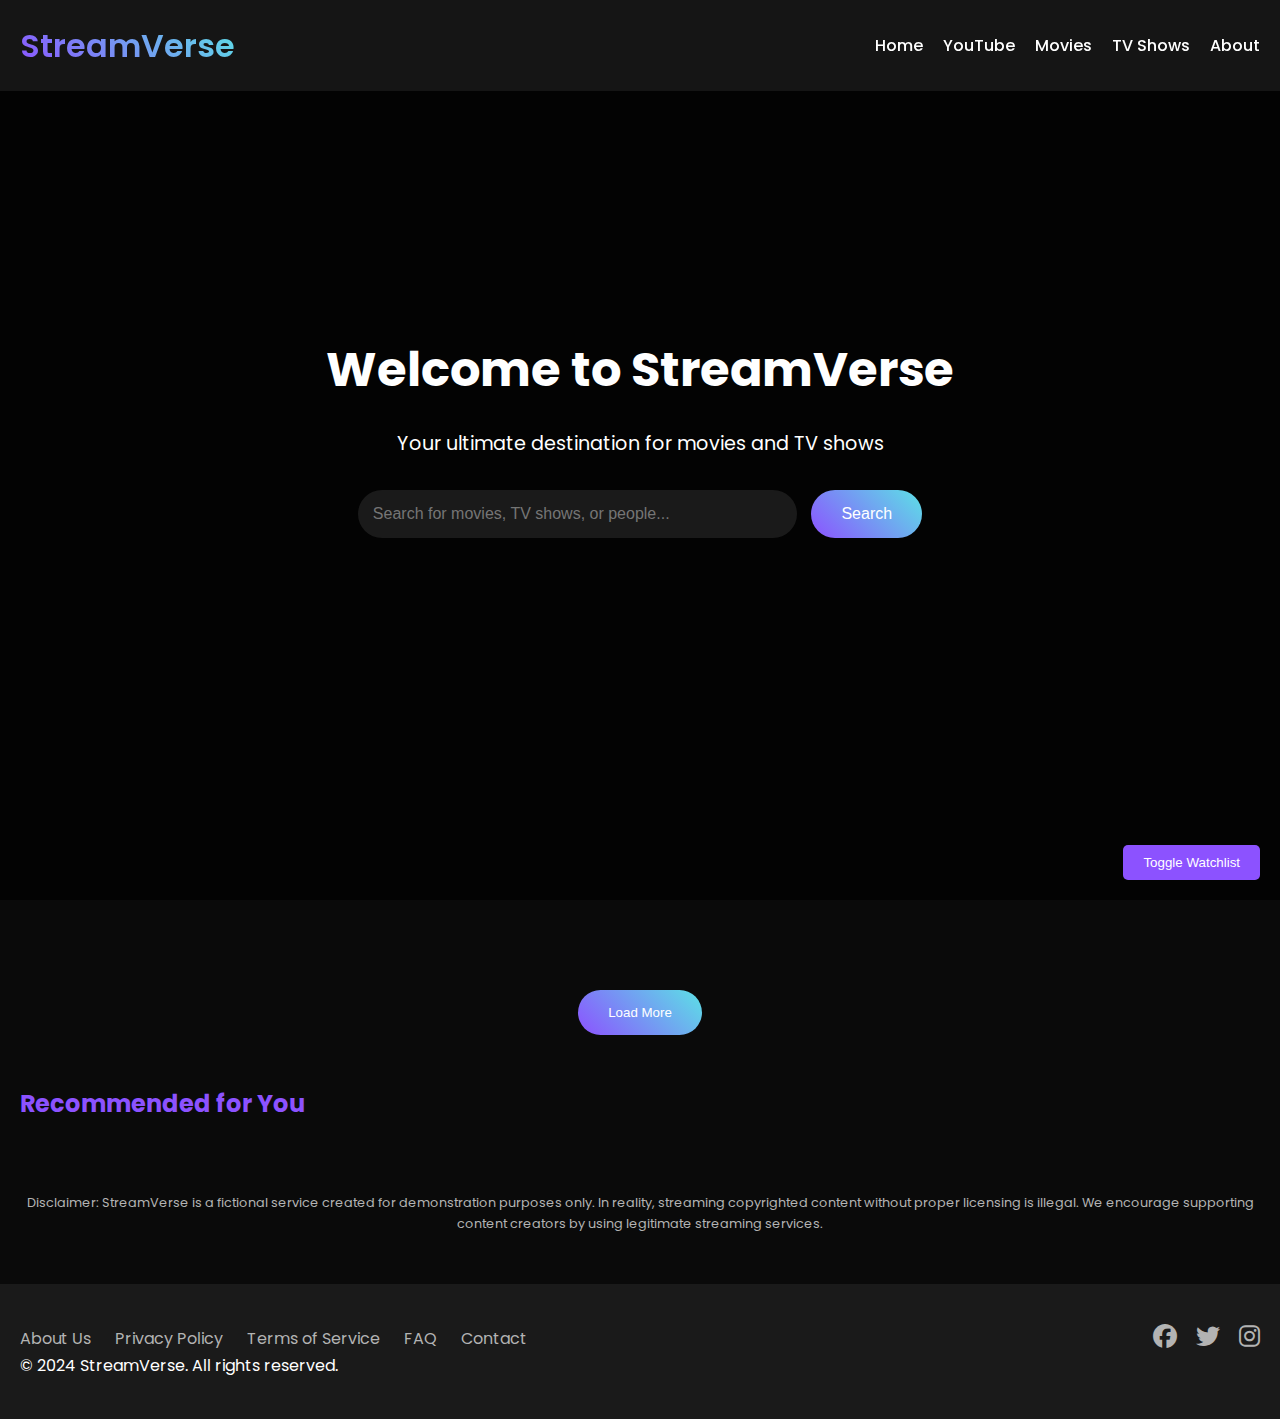
==== commit bfc83710: "Update index.html" ====
--- a/index.html
+++ b/index.html
@@ -1,4 +1,4 @@
-<html><head><base href="https://websim.ai" />
+<html><head><base href="https://creeper1212.github.io/Streaming" />
   <title>StreamVerse - Your Ultimate Streaming Companion</title>
   <link href="https://fonts.googleapis.com/css2?family=Poppins:wght@300;400;600&display=swap" rel="stylesheet">
   <link rel="stylesheet" href="https://cdnjs.cloudflare.com/ajax/libs/font-awesome/6.4.0/css/all.min.css">
@@ -439,6 +439,7 @@
       <nav>
         <ul>
           <li><a href="#home">Home</a></li>
+          <li><a href="/youtube.html">YouTube</a></li>
           <li><a href="#movies">Movies</a></li>
           <li><a href="#tv-shows">TV Shows</a></li>
           <li><a href="#about">About</a></li>
